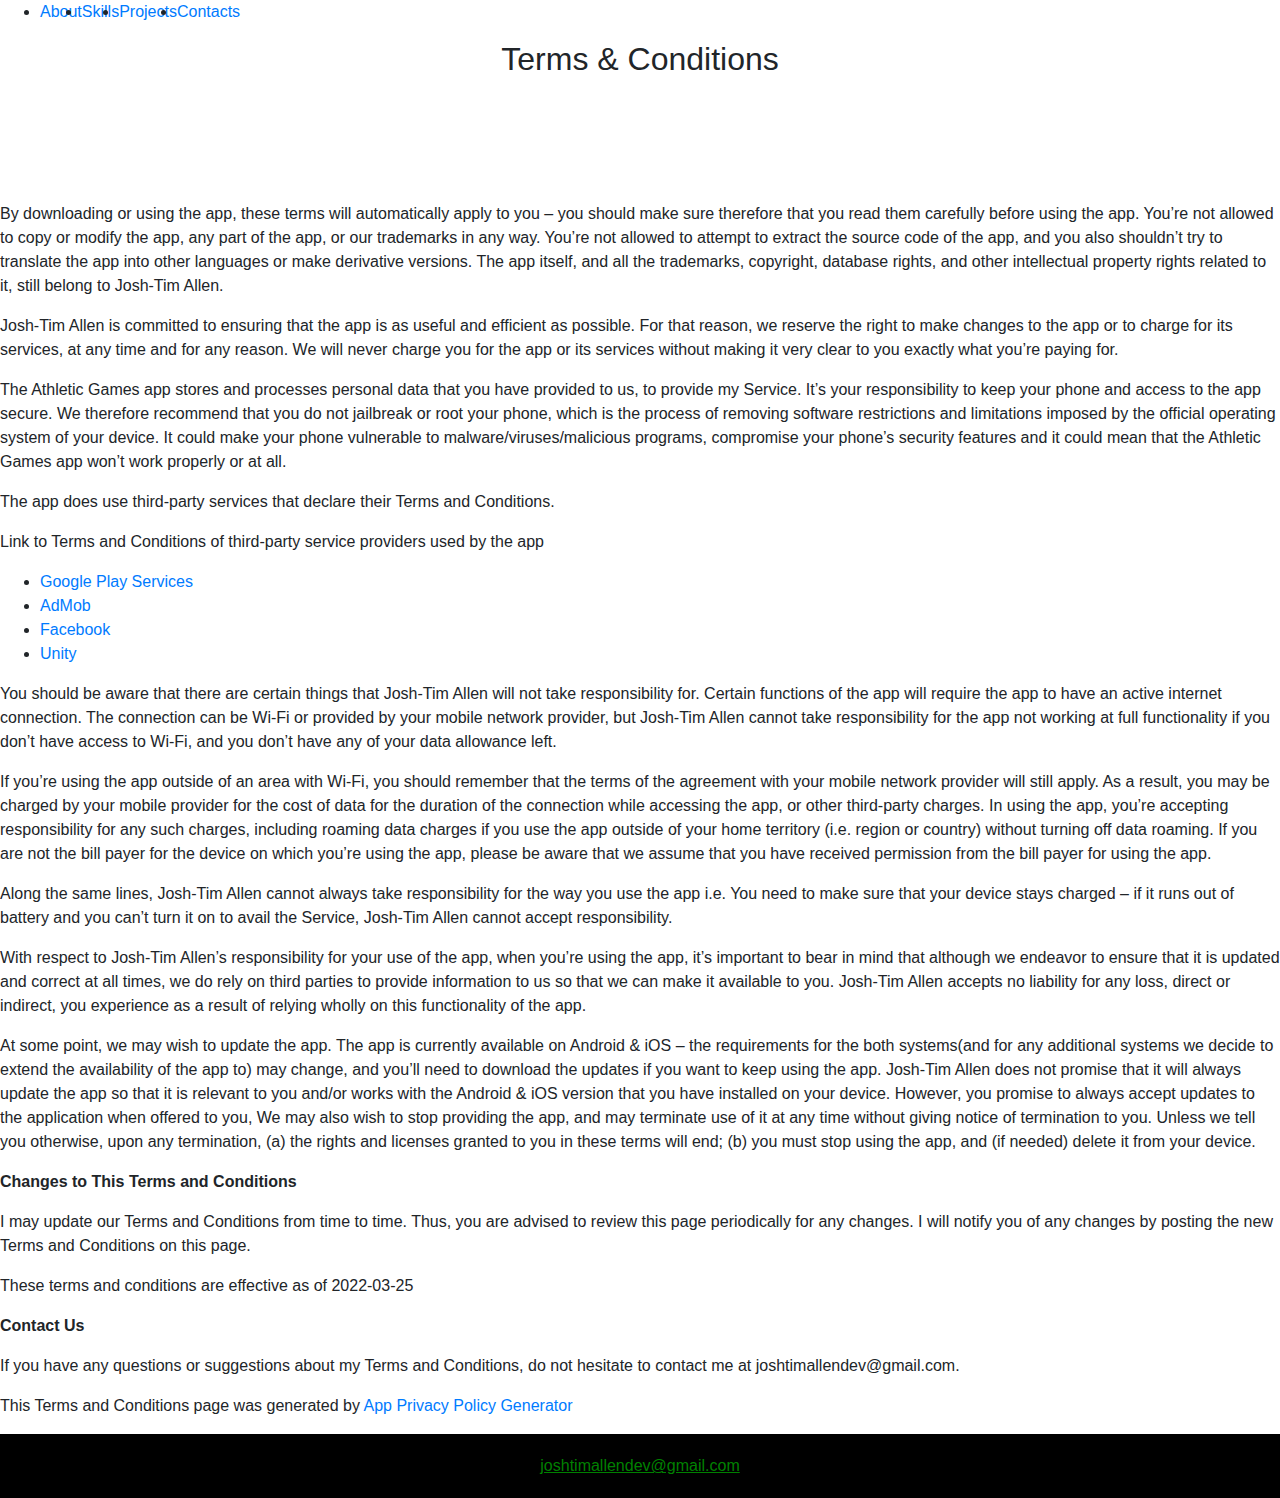
==== privacypolicy.html @ 4a8f50b9 "Add files via upload" ====
<!DOCTYPE html> 
<html lang="en"> 
    <head> 
        <meta charset="UTF-8"> 
        <meta name="viewport" content="width=device-width, initial-scale=1.0"> 
        <meta http-equiv="X-UA-Compatible" content="ie=edge"> 
        <link rel="preconnect" href="https://fonts.gstatic.com">
        <link href="https://fonts.googleapis.com/css2?family=Orbitron&display=swap" rel="stylesheet">
        <link href="https://fonts.googleapis.com/css2?family=UnifrakturCook:wght@700&display=swap" rel="stylesheet">
        <link href="https://fonts.googleapis.com/css2?family=ZCOOL+KuaiLe&display=swap" rel="stylesheet">
        <link href="https://fonts.googleapis.com/css2?family=Faster+One&display=swap" rel="stylesheet">
        <link href="https://fonts.googleapis.com/css2?family=Monofett&display=swap" rel="stylesheet">
        <link href="https://fonts.googleapis.com/css2?family=Vast+Shadow&display=swap" rel="stylesheet">
        <link href="https://fonts.googleapis.com/css2?family=Monoton&display=swap" rel="stylesheet">
        <link rel="stylesheet" href="Styles/StyleSheet.css">
        <link rel="icon" href="Resources/logo.png">
        <title>Josh-Tim Allen</title>         
        <link rel="stylesheet" href="https://maxcdn.bootstrapcdn.com/bootstrap/4.5.0/css/bootstrap.min.css">
    </head>     
    <body> 
        <header> 
            <nav class="h-100"> 
                <ul class="align-items-center d-flex h-100 links"> 
                    <li>
                        <a href="#About" class="link">About</a>
                    </li>                     
                    <li>
                        <a href="#Skills" class="link">Skills</a>
                    </li>                     
                    <li>
                        <a href="#Projects" class="link">Projects</a>
                    </li>
                    <li>
                        <a href="#Contacts" class="link">Contacts</a>
                    </li>
                </ul>                 
            </nav>             
        </header>        
        <section id="#About" >
            <h2 class="text-center">Terms &amp; Conditions</h2>
            
            <div class="line-container">
                <div class="line-80"></div>
            </div>  
            <div>
            <p style="padding: 50px; padding-left: 60px; padding-right: 60px; text-align: center;">
                <p>
                    By downloading or using the app, these terms will
                    automatically apply to you – you should make sure therefore
                    that you read them carefully before using the app. You’re not
                    allowed to copy or modify the app, any part of the app, or
                    our trademarks in any way. You’re not allowed to attempt to
                    extract the source code of the app, and you also shouldn’t try
                    to translate the app into other languages or make derivative
                    versions. The app itself, and all the trademarks, copyright,
                    database rights, and other intellectual property rights related
                    to it, still belong to Josh-Tim Allen.
                  </p> <p>
                    Josh-Tim Allen is committed to ensuring that the app is
                    as useful and efficient as possible. For that reason, we
                    reserve the right to make changes to the app or to charge for
                    its services, at any time and for any reason. We will never
                    charge you for the app or its services without making it very
                    clear to you exactly what you’re paying for.
                  </p> <p>
                    The Athletic Games app stores and processes personal data that
                    you have provided to us, to provide my
                    Service. It’s your responsibility to keep your phone and
                    access to the app secure. We therefore recommend that you do
                    not jailbreak or root your phone, which is the process of
                    removing software restrictions and limitations imposed by the
                    official operating system of your device. It could make your
                    phone vulnerable to malware/viruses/malicious programs,
                    compromise your phone’s security features and it could mean
                    that the Athletic Games app won’t work properly or at all.
                  </p> <div><p>
                      The app does use third-party services that declare their
                      Terms and Conditions.
                    </p> <p>
                      Link to Terms and Conditions of third-party service
                      providers used by the app
                    </p> <ul><li><a href="https://policies.google.com/terms" target="_blank" rel="noopener noreferrer">Google Play Services</a></li><li><a href="https://developers.google.com/admob/terms" target="_blank" rel="noopener noreferrer">AdMob</a></li><!----><!----><li><a href="https://www.facebook.com/legal/terms/plain_text_terms" target="_blank" rel="noopener noreferrer">Facebook</a></li><!----><!----><!----><!----><!----><!----><li><a href="https://unity3d.com/legal/terms-of-service" target="_blank" rel="noopener noreferrer">Unity</a></li><!----><!----><!----><!----><!----><!----><!----><!----><!----><!----><!----><!----><!----><!----><!----><!----></ul></div> <p>
                    You should be aware that there are certain things that
                    Josh-Tim Allen will not take responsibility for. Certain
                    functions of the app will require the app to have an active
                    internet connection. The connection can be Wi-Fi or provided
                    by your mobile network provider, but Josh-Tim Allen
                    cannot take responsibility for the app not working at full
                    functionality if you don’t have access to Wi-Fi, and you don’t
                    have any of your data allowance left.
                  </p> <p></p> <p>
                    If you’re using the app outside of an area with Wi-Fi, you
                    should remember that the terms of the agreement with your
                    mobile network provider will still apply. As a result, you may
                    be charged by your mobile provider for the cost of data for
                    the duration of the connection while accessing the app, or
                    other third-party charges. In using the app, you’re accepting
                    responsibility for any such charges, including roaming data
                    charges if you use the app outside of your home territory
                    (i.e. region or country) without turning off data roaming. If
                    you are not the bill payer for the device on which you’re
                    using the app, please be aware that we assume that you have
                    received permission from the bill payer for using the app.
                  </p> <p>
                    Along the same lines, Josh-Tim Allen cannot always take
                    responsibility for the way you use the app i.e. You need to
                    make sure that your device stays charged – if it runs out of
                    battery and you can’t turn it on to avail the Service,
                    Josh-Tim Allen cannot accept responsibility.
                  </p> <p>
                    With respect to Josh-Tim Allen’s responsibility for your
                    use of the app, when you’re using the app, it’s important to
                    bear in mind that although we endeavor to ensure that it is
                    updated and correct at all times, we do rely on third parties
                    to provide information to us so that we can make it available
                    to you. Josh-Tim Allen accepts no liability for any
                    loss, direct or indirect, you experience as a result of
                    relying wholly on this functionality of the app.
                  </p> <p>
                    At some point, we may wish to update the app. The app is
                    currently available on Android &amp; iOS – the requirements for the 
                    both systems(and for any additional systems we
                    decide to extend the availability of the app to) may change,
                    and you’ll need to download the updates if you want to keep
                    using the app. Josh-Tim Allen does not promise that it
                    will always update the app so that it is relevant to you
                    and/or works with the Android &amp; iOS version that you have
                    installed on your device. However, you promise to always
                    accept updates to the application when offered to you, We may
                    also wish to stop providing the app, and may terminate use of
                    it at any time without giving notice of termination to you.
                    Unless we tell you otherwise, upon any termination, (a) the
                    rights and licenses granted to you in these terms will end;
                    (b) you must stop using the app, and (if needed) delete it
                    from your device.
                  </p> <p><strong>Changes to This Terms and Conditions</strong></p> <p>
                    I may update our Terms and Conditions
                    from time to time. Thus, you are advised to review this page
                    periodically for any changes. I will
                    notify you of any changes by posting the new Terms and
                    Conditions on this page.
                  </p> <p>
                    These terms and conditions are effective as of 2022-03-25
                  </p> <p><strong>Contact Us</strong></p> <p>
                    If you have any questions or suggestions about my
                    Terms and Conditions, do not hesitate to contact me
                    at joshtimallendev@gmail.com.
                  </p> <p>This Terms and Conditions page was generated by <a href="https://app-privacy-policy-generator.nisrulz.com/" target="_blank" rel="noopener noreferrer">App Privacy Policy Generator</a></p>
                </p>  </div>            
            <div class="line"></div>
        </section>
        
        
        <footer id="Contacts" style="text-align: center; padding: 20px; background-color: #000000;">
            <div class="container">
                <div class="row">
                    <!-- <div class="col-sm">
                        <p>phone number was here</p>
                    </div> -->
                    <div class="col-sm">
                        <a style="color: green !important; text-decoration: underline;" href="mailto:joshtimallendev@gmail.com">joshtimallendev@gmail.com</a> 
                    </div>
                </div>
            </div>
        </footer>
        <script type="text/javascript" src="https://cdnjs.cloudflare.com/ajax/libs/jquery/3.4.1/jquery.min.js"></script>
        <script type="text/javascript" src="https://cdnjs.cloudflare.com/ajax/libs/popper.js/1.16.0/umd/popper.min.js"></script>
        <script type="text/javascript" src="https://maxcdn.bootstrapcdn.com/bootstrap/4.5.0/js/bootstrap.min.js"></script>
    </body>     
</html>
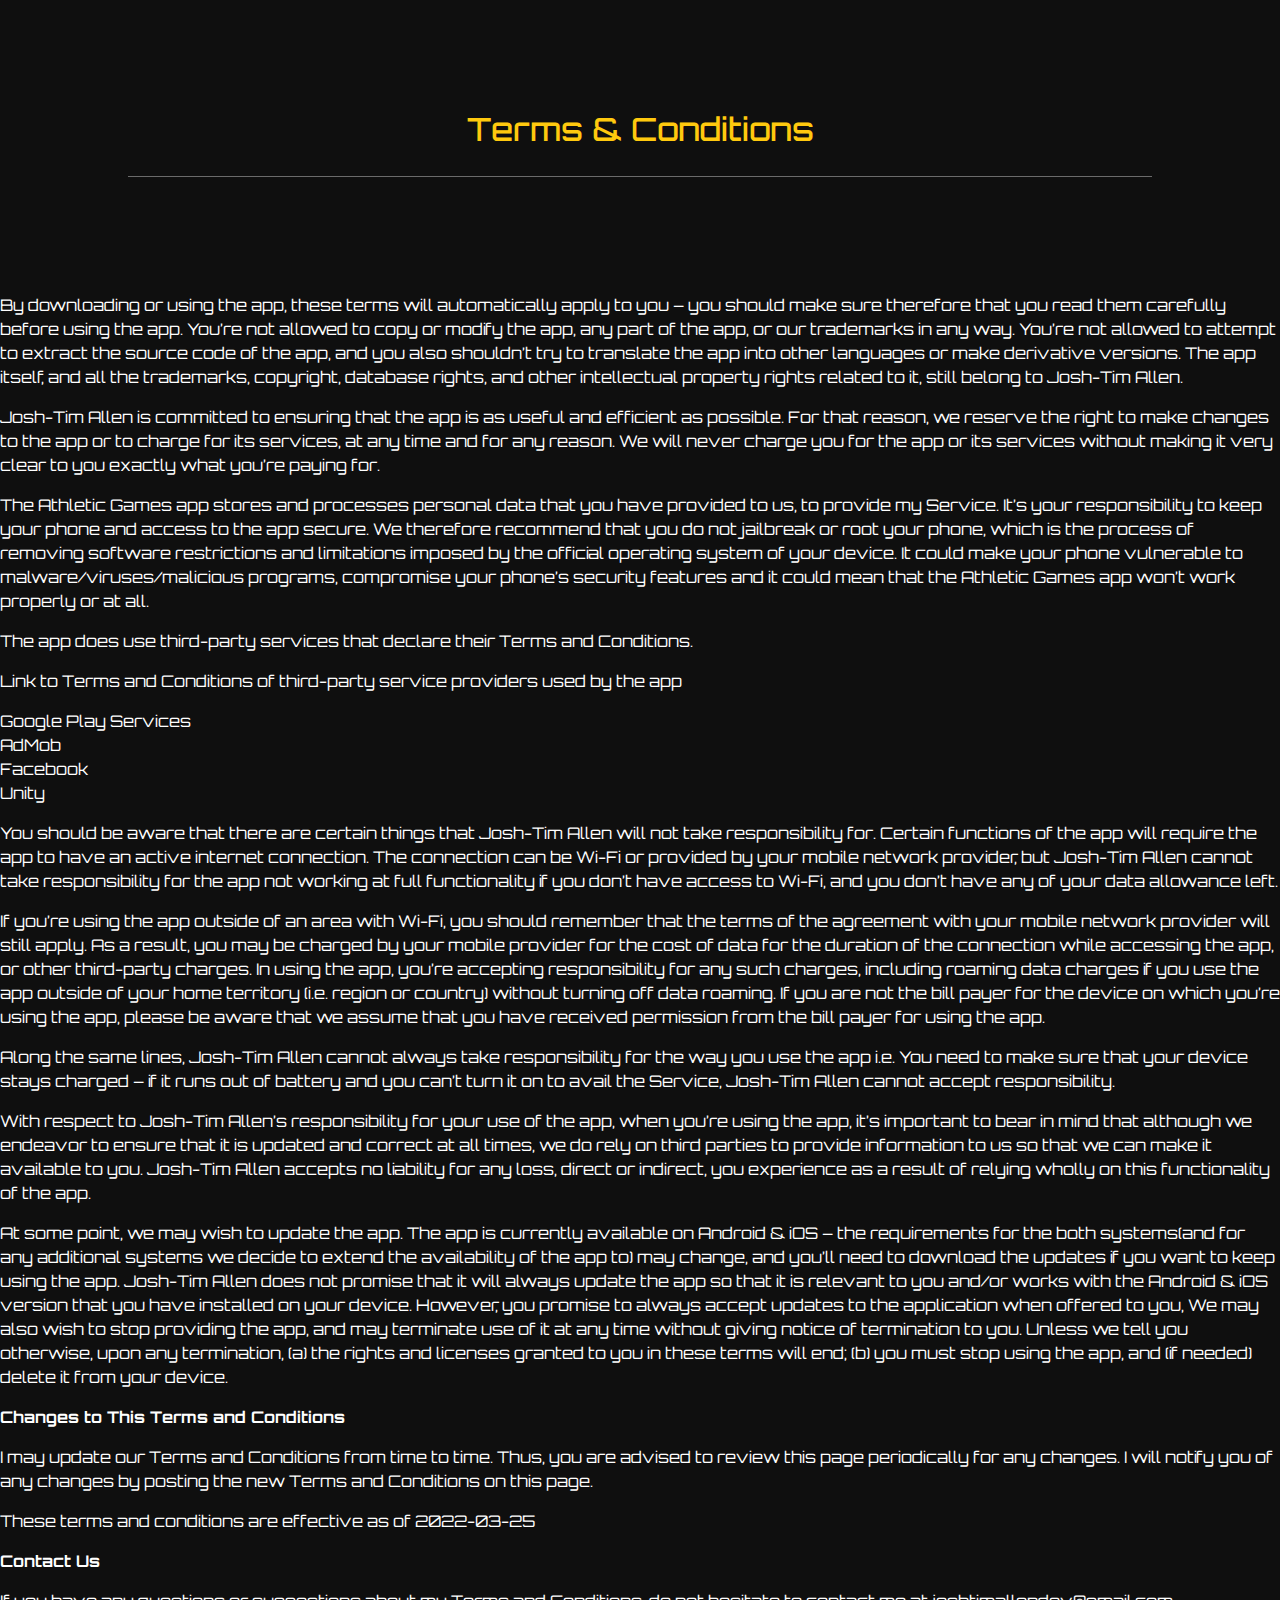
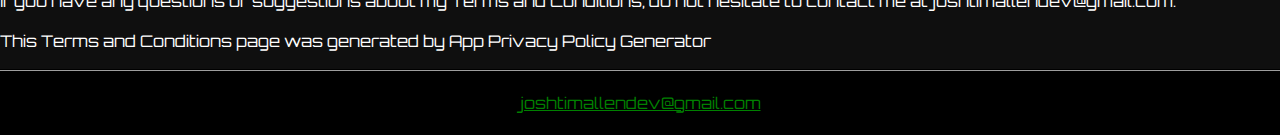
==== commit bb1b64dc: "Add files via upload" ====
--- a/privacypolicy.html
+++ b/privacypolicy.html
@@ -19,22 +19,7 @@
     </head>     
     <body> 
         <header> 
-            <nav class="h-100"> 
-                <ul class="align-items-center d-flex h-100 links"> 
-                    <li>
-                        <a href="#About" class="link">About</a>
-                    </li>                     
-                    <li>
-                        <a href="#Skills" class="link">Skills</a>
-                    </li>                     
-                    <li>
-                        <a href="#Projects" class="link">Projects</a>
-                    </li>
-                    <li>
-                        <a href="#Contacts" class="link">Contacts</a>
-                    </li>
-                </ul>                 
-            </nav>             
+                         
         </header>        
         <section id="#About" >
             <h2 class="text-center">Terms &amp; Conditions</h2>
--- a/Styles/StyleSheet.css
+++ b/Styles/StyleSheet.css
@@ -0,0 +1,297 @@
+* {
+  margin: 0;
+  padding: 0;
+  box-sizing: border-box;
+  color: rgb(255, 255, 255) !important;
+  font-family: "Orbitron", sans-serif;
+}
+
+body,
+html {
+  color: black;
+  width: 100%;
+  height: 100%;
+  background: rgb(15, 15, 15) !important;
+  margin: auto;
+}
+
+body {
+  overflow-x: hidden;
+}
+
+header {
+  display: flex;
+  width: 100%;
+  margin: auto;
+  height: 40px !important;
+  text-align: center;
+}
+.badge {
+  position: relative;
+}
+.badge img {
+  height: 100px !important;
+}
+.app-store-badge img {
+  width: 221px !important;
+}
+nav {
+  width: 100%;
+  flex: 0.7;
+  margin: auto;
+}
+
+.links {
+  display: flex;
+  list-style: none;
+  height: 100%;
+  align-items: 100%;
+  justify-content: space-evenly;
+}
+
+.link {
+  text-decoration: none;
+}
+
+main {
+  display: flex;
+  flex-direction: column;
+}
+
+.top {
+  width: 100%;
+  height: 100vh;
+  background: black;
+  margin: auto;
+}
+
+.TopBackgroundImages {
+  position: absolute;
+  display: flex;
+  width: 100%;
+  align-items: center;
+  height: 100vh;
+  background: black;
+  margin: auto;
+}
+
+.top img {
+  background-repeat: no-repeat;
+  background-position: center;
+  background-size: 45%;
+  height: 150px;
+}
+
+.top h1 {
+  font-weight: 600 !important;
+  font-family: "ZCOOL KuaiLe", cursive;
+  font-family: "Monoton", cursive;
+  color: rgb(255, 201, 14) !important;
+  padding-left: 40px;
+  padding-right: 40px;
+  font-size: 60px;
+  color: rgb(202, 202, 202);
+  filter: drop-shadow(0px 10px 5px black);
+  -webkit-animation: animateHeader 2s;
+
+  /* Safari, Chrome and Opera > 12.1 */
+  -moz-animation: animateHeader 2s;
+
+  /* Firefox < 16 */
+  -ms-animation: animateHeader 2s;
+
+  /* Internet Explorer */
+  -o-animation: animateHeader 2s;
+
+  /* Opera < 12.1 */
+  animation: animateHeader 2s;
+  position: relative;
+}
+
+@keyframes animateHeader {
+  0% {
+    opacity: 0;
+    font-size: 70px;
+    top: 100px;
+  }
+
+  100% {
+    opacity: 1;
+    font-size: 60px;
+    top: 0px;
+  }
+}
+
+@media screen and (max-width: 680px) {
+  .top h1 {
+    padding: 0;
+    font-size: 40px;
+  }
+
+  @keyframes animateHeader {
+    0% {
+      opacity: 0;
+      font-size: 50px;
+      top: 100px;
+    }
+
+    100% {
+      opacity: 1;
+      font-size: 40px;
+      top: 0px;
+    }
+  }
+}
+
+.top .my-title {
+  top: 150px;
+  font-size: 25px;
+  color: rgb(202, 202, 202);
+  filter: drop-shadow(0px 10px 5px black);
+  -webkit-animation: animate-P 2s;
+
+  /* Safari, Chrome and Opera > 12.1 */
+  -moz-animation: animate-P 2s;
+
+  /* Firefox < 16 */
+  -ms-animation: animate-P 2s;
+
+  /* Internet Explorer */
+  -o-animation: animate-P 2s;
+
+  /* Opera < 12.1 */
+  animation: animate-P 2s;
+  position: relative;
+}
+
+@keyframes animate-P {
+  0% {
+    opacity: 0;
+    font-size: 35px;
+    top: 250px;
+  }
+
+  100% {
+    opacity: 1;
+    font-size: 25px;
+    top: 150px;
+  }
+}
+
+.bk1 {
+  min-height: 100%;
+  width: 48vw;
+  background: url("../Resources/bk2.jpg");
+  flex: 40;
+  background-repeat: no-repeat;
+  margin: auto;
+  background-position: center;
+  background-size: cover;
+  opacity: 0.5;
+  border-top: 0.3vh solid black;
+  border-bottom: 0.3vh solid black;
+}
+
+.top-border {
+  flex: 0.6;
+  background: rgb(15, 15, 15);
+  height: 93vh;
+  border-left-style: solid;
+  border-left-color: black;
+  border-right-style: solid;
+  border-right-color: black;
+}
+
+.bk2 {
+  min-height: 93vh;
+  width: 48vw;
+  background: url("../Resources/bk.jpg");
+  flex: 40;
+  background-repeat: no-repeat;
+  margin: auto;
+  background-position: center;
+  background-size: cover;
+  opacity: 0.5;
+  border-top: 0.3vh solid black;
+  border-bottom: 0.3vh solid black;
+}
+
+.intro {
+  position: absolute;
+  width: 100vw;
+  text-align: center;
+  top: 15%;
+}
+
+section {
+  position: relative;
+  top: 50px;
+  margin: auto;
+  width: 100%;
+  align-items: center;
+}
+
+section h2 {
+  padding: 20px;
+  color: rgb(255, 201, 14) !important;
+}
+
+section h5 a {
+  color: rgb(201, 201, 201) !important;
+}
+
+.Title {
+  width: 100%;
+  align-items: center;
+}
+
+.line-container {
+  display: flex !important;
+  justify-content: center !important;
+  align-items: center !important;
+  flex-direction: column !important;
+}
+
+.line {
+  height: 2px;
+  background: black;
+  width: 100%;
+}
+
+.line-80 {
+  height: 0.5px;
+  background: rgb(107, 107, 107);
+  width: 80%;
+}
+
+h2 {
+  flex: 1;
+  font-size: 32px;
+}
+
+#Skills img {
+  height: 150px;
+  padding: 20px;
+}
+
+#Projects img {
+  height: 200px;
+  padding: 20px;
+}
+
+footer {
+  position: relative;
+  top: 49px;
+  margin: auto;
+  width: 100%;
+  align-items: center;
+  border-top: 1px solid #9e9e9e;
+}
+
+/* background-color: rgb(180, 180, 180);
+  background: rgb(109, 109, 109);
+background: rgb(255, 255, 255); 
+background: -moz-linear-gradient(top,  rgb(255, 255, 255) 19%, rgba(125,126,125,1) 100%, rgba(125,126,125,1) 100%); 
+background: -webkit-linear-gradient(top,  rgb(255, 255, 255)19%,rgb(38,113,124)  100%,rgb(38,113,124)  100%);
+background: linear-gradient(45deg,  rgb(38,113,124) 30%,rgb(202, 68, 59) 80%,rgb(38,113,124) 100%); 
+filter: progid:DXImageTransform.Microsoft.gradient( startColorstr='#0e0e0e', endColorstr='#7d7e7d',GradientType=0 ); */
